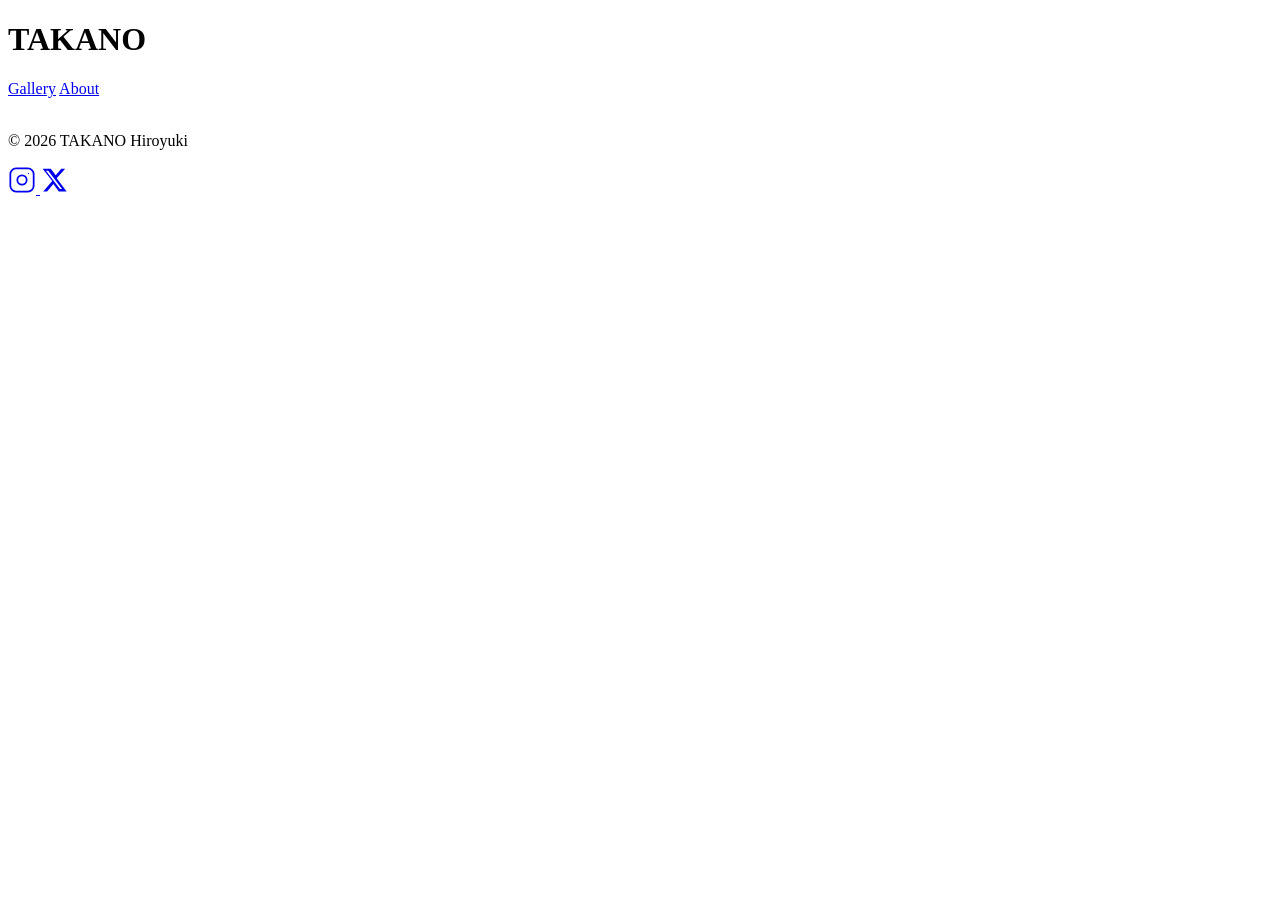
==== index.html @ 2817e793 "Create index.html" ====
<!DOCTYPE html>
<html>

<head>
    <meta charset="UTF-8">
    <title>TAKANO Hiroyuki</title>
    <link rel="stylesheet" href="style.css">
    <link rel="preconnect" href="https://fonts.googleapis.com">
    <link rel="preconnect" href="https://fonts.gstatic.com" crossorigin>
    <link href="https://fonts.googleapis.com/css2?family=Montserrat:wght@300;400&display=swap" rel="stylesheet">
    <link href="https://fonts.googleapis.com/css2?family=Cormorant+Garamond:wght@300;400;500&display=swap"
        rel="stylesheet">
</head>

<body>
    <div class="container">
        <header>
            <h1>TAKANO</h1>
            <nav>
                <a href="gallery.html">Gallery</a>
                <a href="about.html">About</a>
            </nav>

        </header>

        <section class="hero">
            <img id="hero-image">
        </section>

        <footer>
            <p>© 2026 TAKANO Hiroyuki</p>
            <div class="footer-icons">
                <a href="https://www.instagram.com/hiro_43_" target="_blank" class="footer-icon">
                    <svg xmlns="http://www.w3.org/2000/svg" width="28" height="28" viewBox="0 0 24 24" fill="none"
                        stroke="currentColor" stroke-width="1.5" stroke-linecap="round" stroke-linejoin="round">
                        <rect x="2" y="2" width="20" height="20" rx="5" ry="5" />
                        <circle cx="12" cy="12" r="4" />
                        <circle cx="17.5" cy="6.5" r="0.5" fill="currentColor" stroke="none" />
                    </svg>
                </a>
                <a href="https://x.com/hiro_43_" target="_blank" class="footer-icon">
                    <svg xmlns="http://www.w3.org/2000/svg" width="28" height="28" viewBox="0 0 24 24"
                        fill="currentColor">
                        <path
                            d="M18.244 2.25h3.308l-7.227 8.26 8.502 11.24H16.17l-4.714-6.231-5.401 6.231H2.742l7.737-8.835L2.25 2.25h6.988l4.26 5.632 4.746-5.632zm-1.161 17.52h1.833L7.084 4.126H5.117z" />
                    </svg>
                </a>
            </div>
        </footer>
    </div>
    <script src="script.js"></script>

</body>

</html>
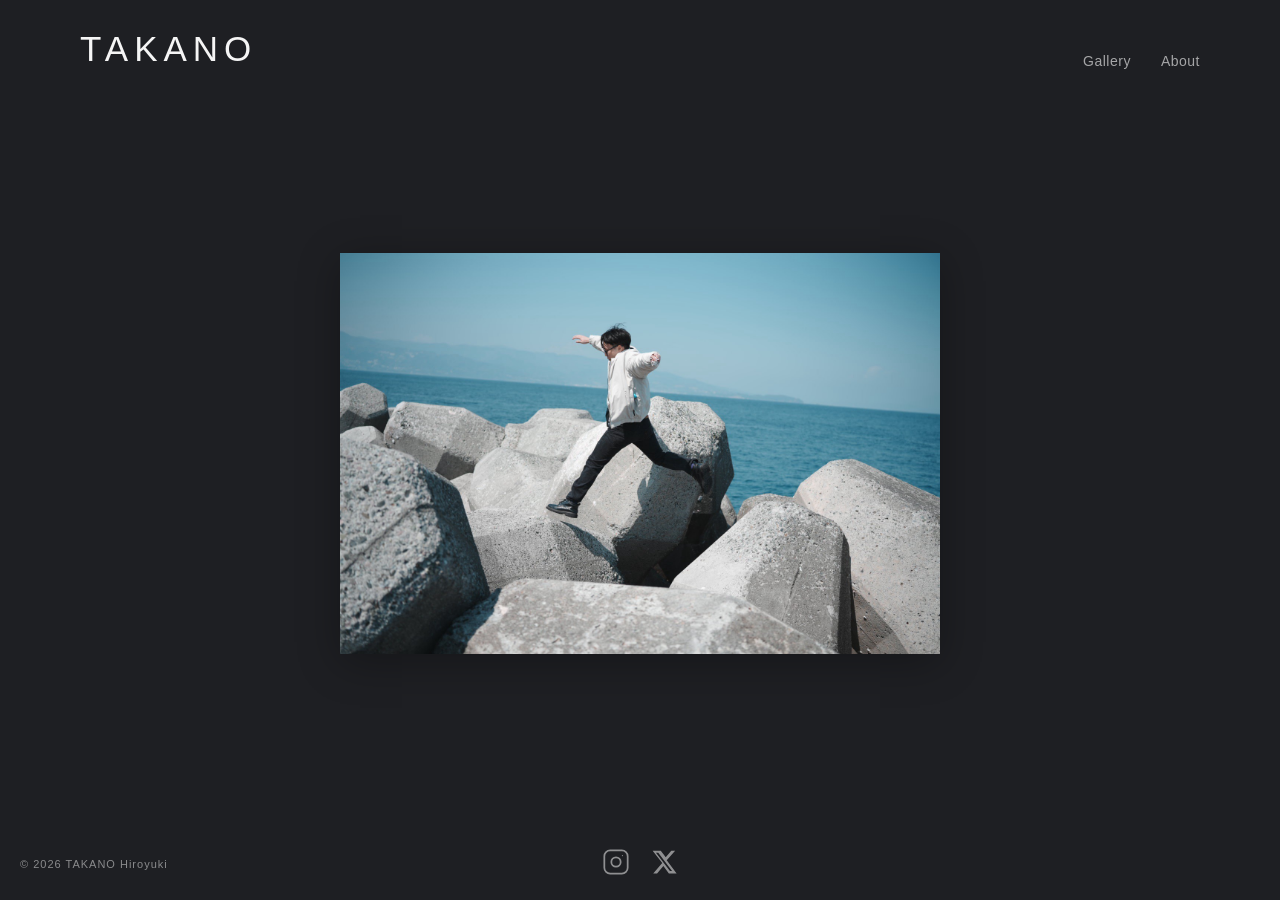
==== commit 39f30cd1: "Update index.html" ====
--- a/index.html
+++ b/index.html
@@ -3,6 +3,7 @@
 
 <head>
     <meta charset="UTF-8">
+    <meta name="viewport" content="width=device-width, initial-scale=1.0">  
     <title>TAKANO Hiroyuki</title>
     <link rel="stylesheet" href="style.css">
     <link rel="preconnect" href="https://fonts.googleapis.com">
--- a/style.css
+++ b/style.css
@@ -0,0 +1,315 @@
+body {
+  background: #1e1f23;
+  color: #f5f5f5;
+  font-family: sans-serif;
+  margin: 0;
+  padding: 0;
+}
+
+header {
+  display: flex;
+  justify-content: space-between;
+  align-items: flex-end;
+  padding: 30px 40px;
+}
+
+nav {
+  display: flex;
+  align-items: flex-end;
+}
+
+nav a {
+  margin-left: 30px;
+  text-decoration: none;
+  color: white;
+  align-items: center;
+  font-family: "Montserrat", sans-serif;
+  font-weight: 300;
+  font-size: 14px;
+  letter-spacing: 0.5px;
+  opacity: 0.6;
+  transition: opacity 0.4s ease;
+}
+
+nav a:hover {
+  opacity: 1;
+}
+
+h1 {
+  font-family: "Montserrat", sans-serif;
+  font-size: 35px;
+  letter-spacing: 6px;
+  font-weight: 300;
+  line-height: 1.1;
+  margin: 0;
+}
+
+h1 a {
+  text-decoration: none;
+  color: white;
+  display: inline-block;
+  padding-bottom: 4px;
+  border-bottom: 1px solid transparent;
+  transition: border-color 0.6s ease;
+}
+
+h1 a:hover {
+  border-bottom-color: rgba(245, 245, 245, 0.6);
+}
+
+nav a.active {
+  border-bottom: 1px solid rgba(245, 245, 245, 0.6);
+  pointer-events: none;
+}
+
+.container {
+  max-width: 1200px;
+  margin: auto;
+}
+
+.hero {
+  display: flex;
+  justify-content: center;
+  align-items: center;
+  flex: 1;
+  margin-top: 40px;
+  min-height: 70vh;
+}
+
+.hero img {
+  width: 40%;
+  max-width: 600px;
+  opacity: 1;
+  transition: opacity 1s;
+  box-shadow: 0 8px 40px rgba(0, 0, 0, 0.3);
+}
+
+/* gallery */
+.gallery {
+  display: grid;
+  grid-template-columns: repeat(3, 1fr);
+  gap: 20px;
+  padding: 20px 100px;
+}
+
+.gallery-item {
+  display: flex;
+  justify-content: center;
+  align-items: center;
+}
+
+.gallery-item img {
+  width: auto;
+  max-width: 100%;
+  max-height: 300px;
+  display: block;
+  opacity: 0;
+  transform: translateY(20px);
+  transition: opacity 0.6s ease, transform 0.6s ease;
+}
+
+.gallery-item img.visible {
+  opacity: 1;
+  transform: translateY(0);
+}
+
+/* lightbox */
+.lightbox {
+  display: none;
+  position: fixed;
+  inset: 0;
+  background: rgba(0, 0, 0, 0.9);
+  z-index: 1000;
+  justify-content: center;
+  align-items: center;
+}
+
+.lightbox.active {
+  display: flex;
+}
+
+.lightbox-img {
+  max-width: 90vw;
+  max-height: 90vh;
+  object-fit: contain;
+}
+
+.lightbox-close {
+  position: absolute;
+  top: 20px;
+  right: 30px;
+  font-size: 40px;
+  color: white;
+  cursor: pointer;
+  opacity: 0.7;
+  transition: opacity 0.3s;
+}
+
+.lightbox-close:hover {
+  opacity: 1;
+}
+
+/* about */
+.about-wrap {
+  display: grid;
+  grid-template-columns: 1fr 1fr;
+  grid-template-rows: auto auto auto;
+  gap: 20px 60px;
+  max-width: 1000px;
+  margin: 100px auto;
+  padding: 0 40px;
+}
+
+.about-image {
+  grid-column: 1;
+  grid-row: 1 / 4;
+}
+
+.about-image img {
+  width: 100%;
+  display: block;
+}
+
+.name {
+  grid-column: 2;
+  grid-row: 1;
+  font-family: "Montserrat", sans-serif;
+  font-size: 25px;
+  font-weight: 300;
+  letter-spacing: 3px;
+  line-height: 1.6;
+}
+
+.name-sub {
+  font-size: 14px;
+  letter-spacing: 3px;
+  font-weight: 300;
+  opacity: 0.6;
+}
+
+.bio,
+.price {
+  font-family: "Montserrat", sans-serif;
+  font-weight: 300;
+  font-size: 15px;
+  line-height: 1.9;
+  letter-spacing: 1px;
+}
+
+.price-heading {
+  margin-bottom: 20px;
+}
+
+.price-divider {
+  border: none;
+  border-top: 1px solid rgba(245, 245, 245, 0.3);
+  margin: 0;
+}
+
+.price-label {
+  display: inline-block;
+  font-family: "Montserrat", sans-serif;
+  font-weight: 300;
+  font-size: 13px;
+  letter-spacing: 4px;
+  opacity: 0.6;
+  margin-top: 12px;
+  margin-bottom: 0px;
+}
+
+.price-body {
+  margin-top: 6px;
+}
+
+/* footer */
+footer {
+  position: fixed;
+  bottom: 20px;
+  left: 0;
+  right: 0;
+  display: flex;
+  align-items: center;
+  justify-content: center;
+  padding: 0 20px;
+}
+
+footer p {
+  position: absolute;
+  left: 20px;
+  font-size: 11px;
+  opacity: 0.5;
+  letter-spacing: 1px;
+  margin: 0;
+}
+
+.footer-icons {
+  display: flex;
+  gap: 20px;
+  align-items: center;
+}
+
+.footer-icon {
+  color: white;
+  opacity: 0.5;
+  text-decoration: none;
+  transition: opacity 0.4s ease;
+}
+
+.footer-icon:hover {
+  opacity: 1;
+}
+
+@media (max-width: 768px) {
+  .hero {
+    margin-top: 60px;
+  }
+
+  .hero img {
+    width: 80%;
+  }
+
+  .about-wrap {
+    display: flex;
+    flex-direction: column;
+    gap: 25px;
+    padding: 0 20px;
+    margin: 60px auto;
+  }
+
+  .gallery {
+    display: grid;
+    grid-template-columns: 1fr;
+    gap: 40px;
+    padding: 10px 50px;
+  }
+
+  .gallery-item {
+    display: block;
+  }
+
+  .gallery-item img {
+    width: 100%;
+    max-height: none;
+    height: auto;
+  }
+
+  .name {
+    order: 1;
+  }
+
+  .about-image {
+    order: 2;
+    width: 80%;
+    margin: 0 auto;
+  }
+
+  .bio {
+    order: 3;
+    width: 100%;
+  }
+
+  .price {
+    order: 4;
+    width: 100%;
+  }
+}
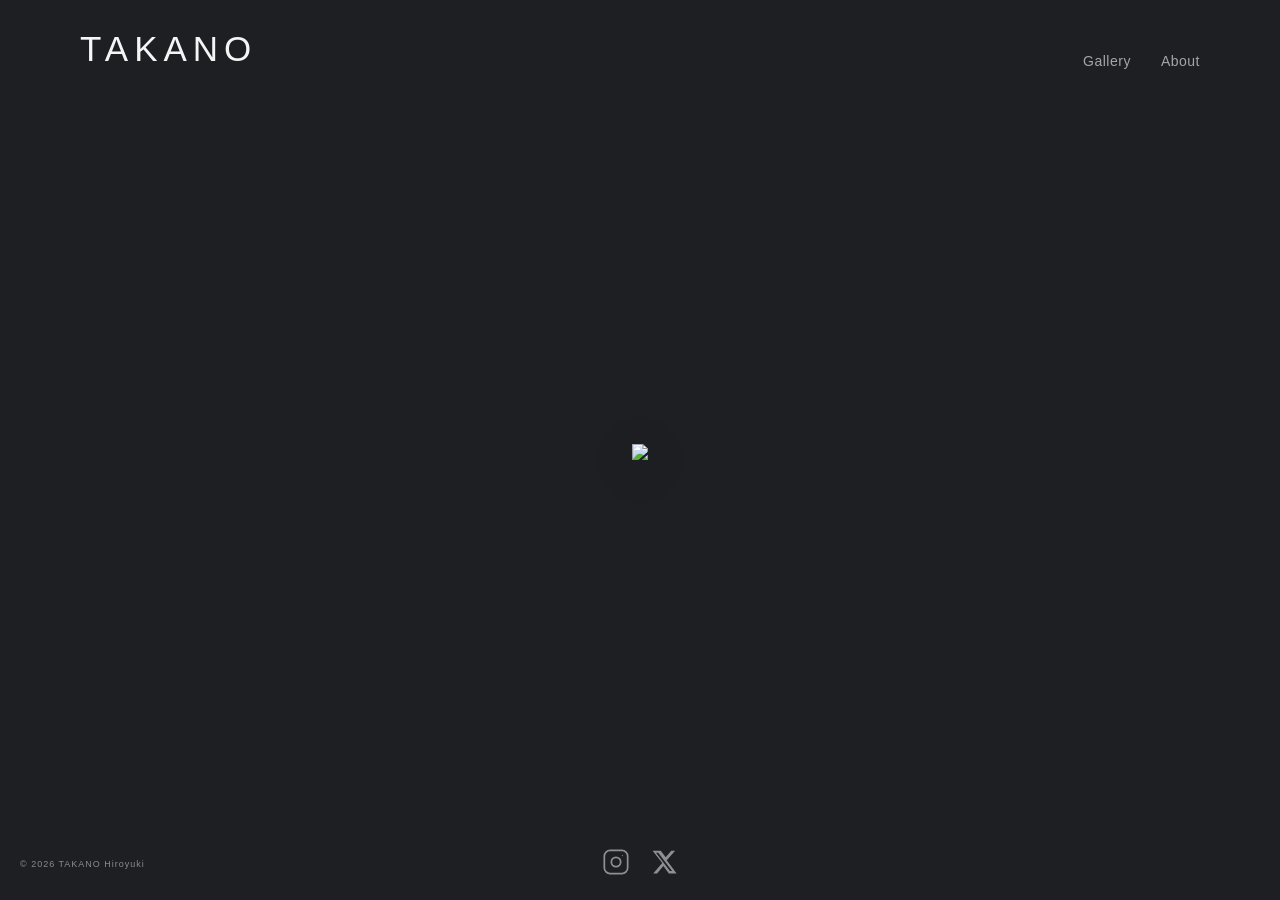
==== commit 759d2ff1: "Update index.html" ====
--- a/index.html
+++ b/index.html
@@ -3,7 +3,7 @@
 
 <head>
     <meta charset="UTF-8">
-    <meta name="viewport" content="width=device-width, initial-scale=1.0">  
+    <meta name="viewport" content="width=device-width, initial-scale=1.0">
     <title>TAKANO Hiroyuki</title>
     <link rel="stylesheet" href="style.css">
     <link rel="preconnect" href="https://fonts.googleapis.com">
@@ -25,7 +25,7 @@
         </header>
 
         <section class="hero">
-            <img id="hero-image">
+            <a href="gallery.html"><img id="hero-image"></a>
         </section>
 
         <footer>
--- a/style.css
+++ b/style.css
@@ -236,7 +236,7 @@
 footer p {
   position: absolute;
   left: 20px;
-  font-size: 11px;
+  font-size: 9px;
   opacity: 0.5;
   letter-spacing: 1px;
   margin: 0;
